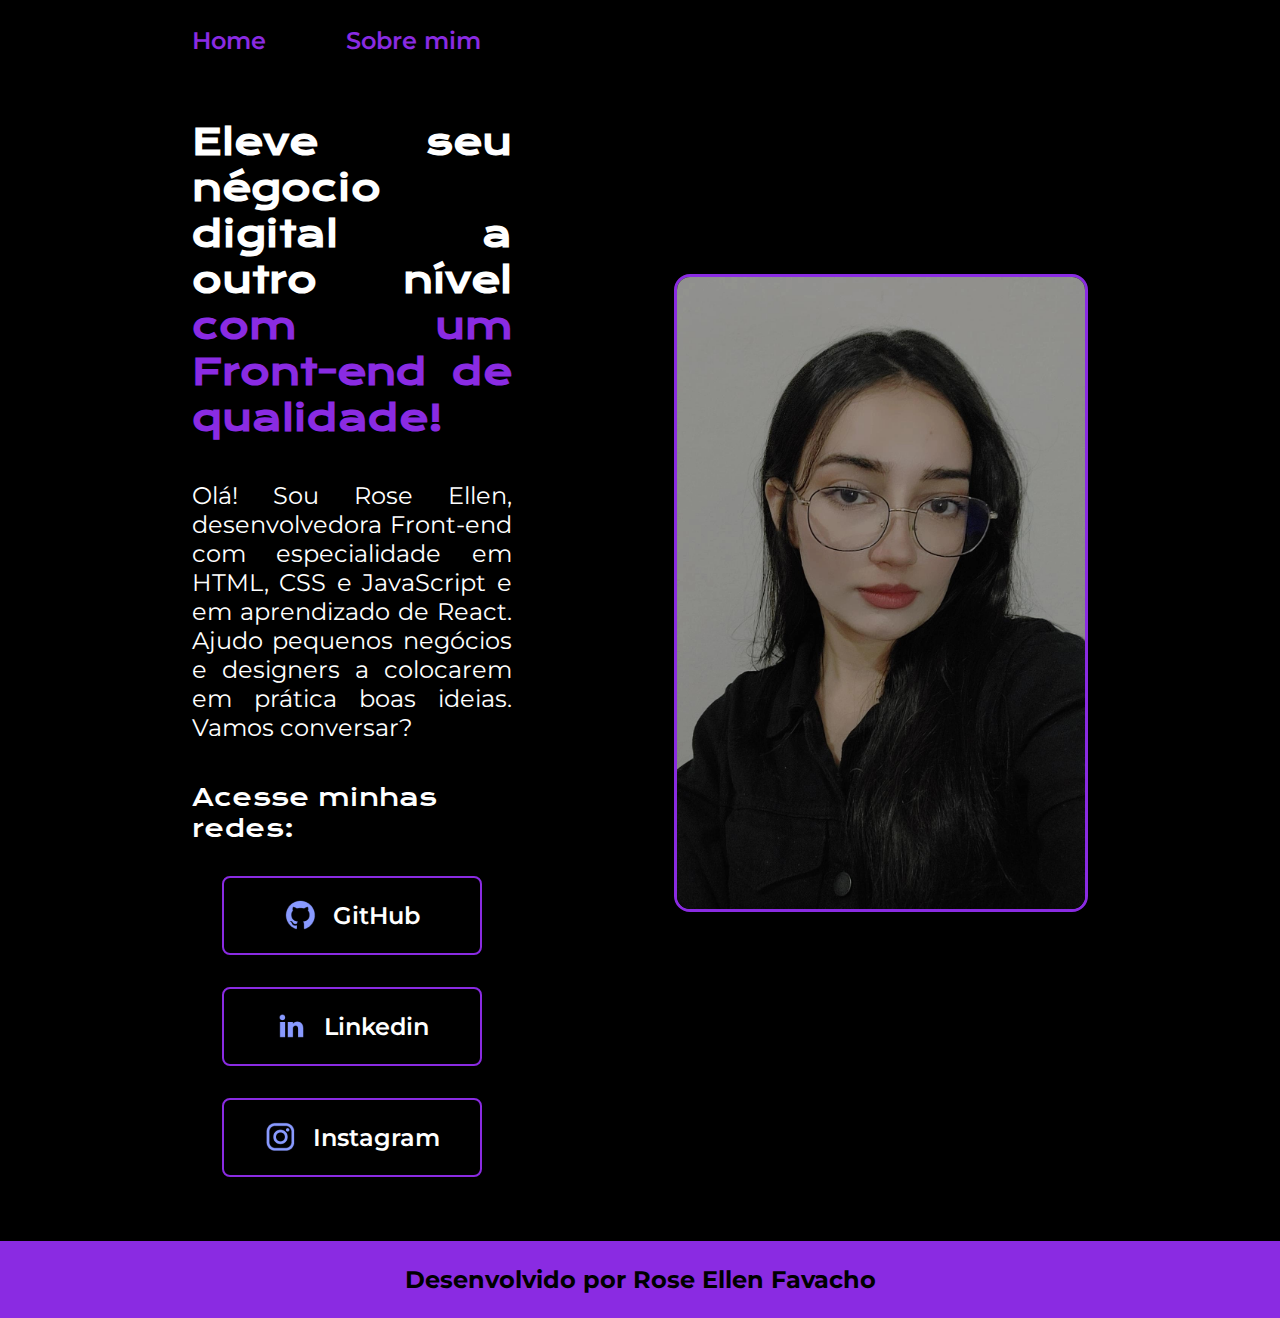
==== index.html @ f44f43fc "primeiro commit" ====
<!DOCTYPE html>
<html lang="pt-br">
<head>
    <meta charset="UTF-8">
    <meta name="viewport" content="width=device-width, initial-scale=1.0">
    <title>Portfolio</title>
    <link rel="stylesheet" href= "styles.css">


</head>
<body>      
      <header class="cabecalho">
        <nav class="cabecalho__menu">
          <a class="cabecalho__menu__link" href="index.html">Home</a>
          <a class="cabecalho__menu__link" href="about.html">Sobre mim</a>
        </nav>
      </header>
      <main class="apresentacao">
        <section class="apresentacao__conteudo">
          <h1 class="apresentacao__conteudo__titulo">Eleve seu négocio digital a outro nível <strong class="titulo-destaque">com um Front-end de qualidade!</strong></h1>
      <p class="apresentacao__conteudo__texto">Olá! Sou Rose Ellen, desenvolvedora Front-end com especialidade em HTML, CSS e JavaScript e em aprendizado de React. Ajudo pequenos negócios e designers a colocarem em prática boas ideias. Vamos conversar?
      </p>
      <div class="apresentacao__links">
        <h2 class="apresentacao__links__subtitulo">Acesse minhas redes:</h2>
        <a class="apresentacao__links__navegacao" href="https://github.com/rose-ellenf">
          <img class="icone" src="./assets/github.png"alt="Icone do Github">
           GitHub
        </a>
        <a class="apresentacao__links__navegacao" href="https://www.linkedin.com/in/rose-ellen-favacho-13929b341">
          <img class="icone" src="./assets/linkedin.png"alt="Icone do Linkedln">
          Linkedin
        </a>
        <a class="apresentacao__links__navegacao" href="https://www.instagram.com/roseecoding">
          <img class="icone" src="./assets/instagram.png"alt ="Icone do Instagram">
          Instagram
        </a>
    </div>
      </section>
      <img class="imagem" src="./assets/imagem.jpg"alt="Foto de Rose Ellen">
    </main>
      <footer class="rodape">
        <p>Desenvolvido por Rose Ellen Favacho</p>
      </footer>
</body>
</html>
---- styles.css ----
@import url('https://fonts.googleapis.com/css2?family=Krona+One&family=Montserrat:wght@400;600&display=swap');
:root{
    --cor-primaria: #000000;
    --cor-secundaria: white;
    --cor-terciaria: blueviolet;
    --cor-hover:#4c168a;

    --fonte-primaria: "Krona One", sans-serif;
    --fonte-secundaria: "Montserrat", sans-serif;
}

* {
    margin: 0 ;
    padding: 0 ;
}

body{
    box-sizing: border-box;
    background-color: var(--cor-primaria);
    color: var(--cor-secundaria);
}

.cabecalho{
    padding: 2% 0% 0% 15%;
}

.cabecalho__menu{
    display: flex;
    gap: 80px;
}

.cabecalho__menu__link{
    font-family:var(--fonte-secundaria);
    font-size: 1.5rem;
    font-weight: 600;
    color: var(--cor-terciaria);
    text-decoration: none;

}

.apresentacao{
    padding: 5% 15%;
    display: flex;
    align-items: center;
    justify-content: space-between;
    gap: 82px ;
}

.apresentacao__conteudo{
    width: 50%;
    display: flex;
    flex-direction: column;
    gap: 40px;

}

.apresentacao__conteudo__titulo{
    text-align: justify;
    font-size: 2.25rem;
    font-family: var(--fonte-primaria);
}

.titulo-destaque {
    color:var(--cor-terciaria);
}

.apresentacao__conteudo__texto{
    text-align: justify;
    font-size: 1.5rem;
    font-family: var(--fonte-secundaria)

}

.apresentacao__links{
    display: flex;
    flex-direction: column;
    gap: 32px;
    align-items: center;
}

.apresentacao__links__subtitulo{
    font-family: var(--fonte-primaria);
    font-weight: 400;
    font-size: 1.5rem;
   
}

.apresentacao__links__navegacao {
    display: flex;
    justify-content: center; 
    align-items: center;
    gap: 16px; 
    border: 2px solid var(--cor-terciaria);
    width: 80%;
    text-align: center;
    border-radius: 8px;
    font-size: 1.5rem;
    font-weight: 600;
    padding: 21.5px 0;
    text-decoration: none;
    color:var(--cor-secundaria);
    font-family: var(--fonte-secundaria);
}

.icone {
    filter: invert(42%) sepia(100%) saturate(500%) hue-rotate(200deg);
    
}

.apresentacao__links__navegacao:hover{
    background-color:var(--cor-hover);
}

.imagem {
    width: 50%;
    height: 632px;
    border-radius: 16px;
    border: 3px solid var(--cor-terciaria);
    box-shadow: 0 4px 6px rgba(0, 0, 0, 0.1);
    margin: 20px auto;
    display: block;
    margin-left: 80px;
    margin-top: -90px;

   
}

.rodape{
    padding: 24px;
    color: var(--cor-primaria);
    background-color: var(--cor-terciaria);
    text-align: center;
    font-family:var(--fonte-secundaria);
    font-size: 1.5rem;
    font-weight: 400;
    font-weight: bold;
}

@media(max-width: 1200px){
    .cabecalho {
        padding: 10%;
     
    }
    
    .cabecalho__menu {
        justify-content: center;

    }
    
    .apresentacao {
        flex-direction: column-reverse;
    }
  
    .apresentacao__conteudo{
        width: auto;
        
    }

@media (max-width: 768px) {
        .apresentacao__conteudo__titulo {
            text-align: center; 
        }
    }
    
    
@media (max-width: 768px) {
        .imagem {
        max-width: 90%;
        margin: 0 auto; 
        display: flex;
        justify-content: center;
        align-items: center;
        }

} 

}
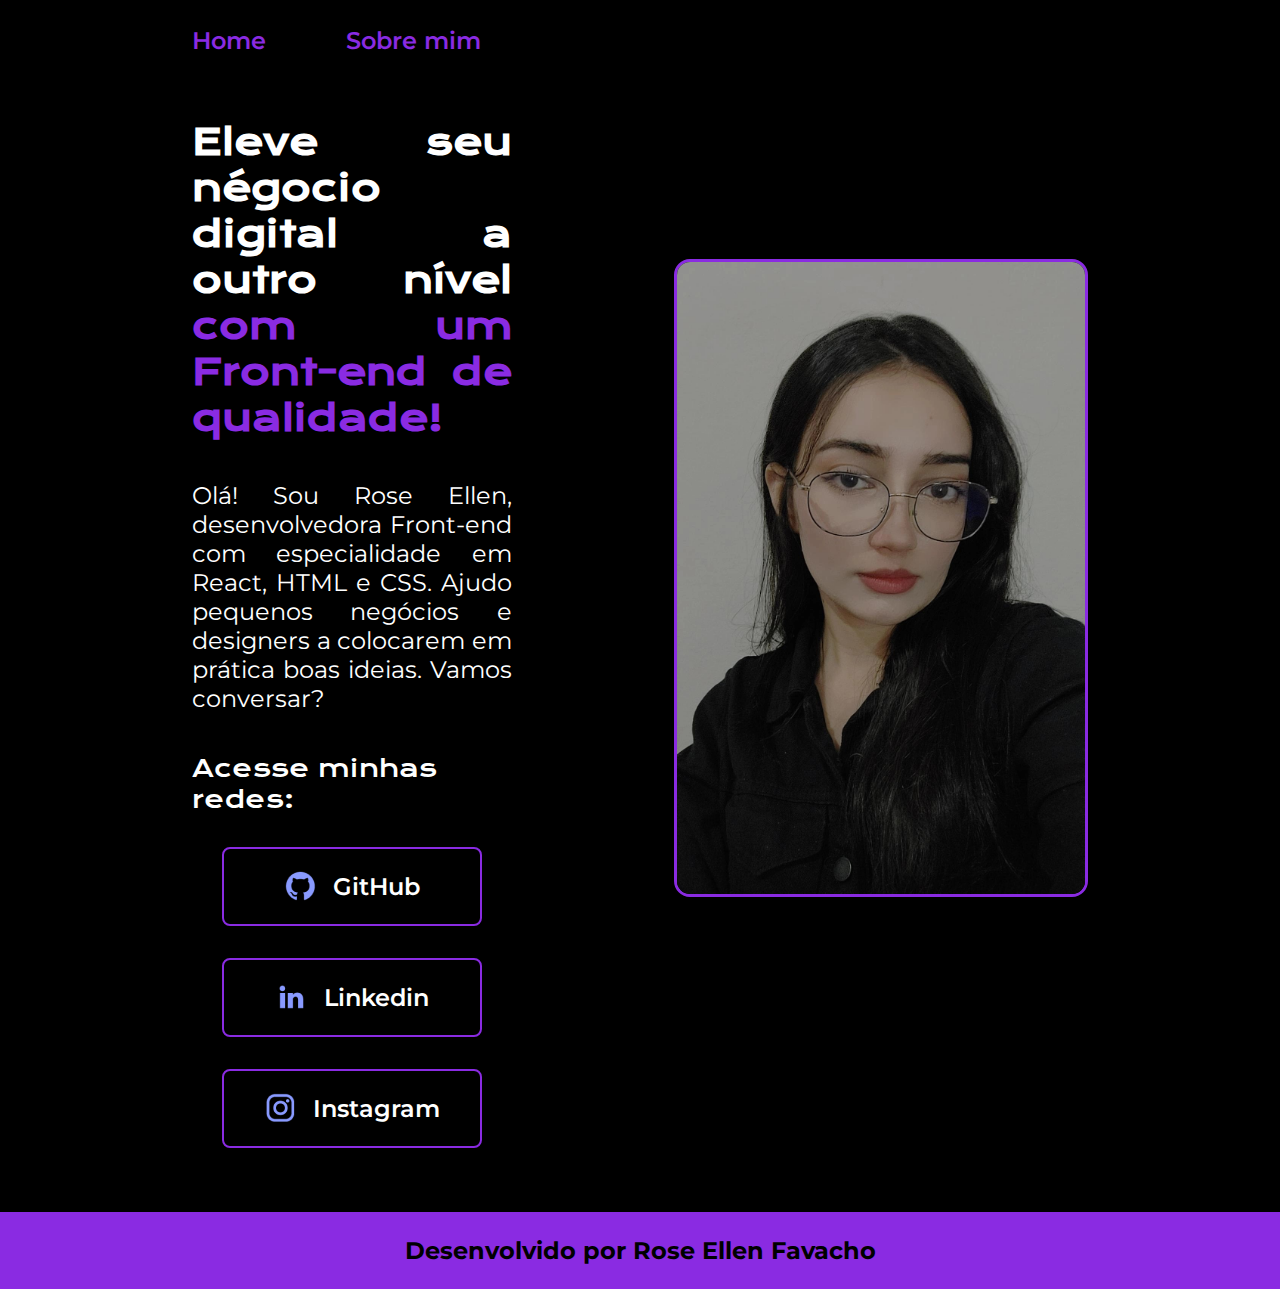
==== commit 610392f8: "Update index.html" ====
--- a/index.html
+++ b/index.html
@@ -18,7 +18,7 @@
       <main class="apresentacao">
         <section class="apresentacao__conteudo">
           <h1 class="apresentacao__conteudo__titulo">Eleve seu négocio digital a outro nível <strong class="titulo-destaque">com um Front-end de qualidade!</strong></h1>
-      <p class="apresentacao__conteudo__texto">Olá! Sou Rose Ellen, desenvolvedora Front-end com especialidade em HTML, CSS e JavaScript e em aprendizado de React. Ajudo pequenos negócios e designers a colocarem em prática boas ideias. Vamos conversar?
+      <p class="apresentacao__conteudo__texto">Olá! Sou Rose Ellen, desenvolvedora Front-end com especialidade em React, HTML e CSS. Ajudo pequenos negócios e designers a colocarem em prática boas ideias. Vamos conversar?
       </p>
       <div class="apresentacao__links">
         <h2 class="apresentacao__links__subtitulo">Acesse minhas redes:</h2>
